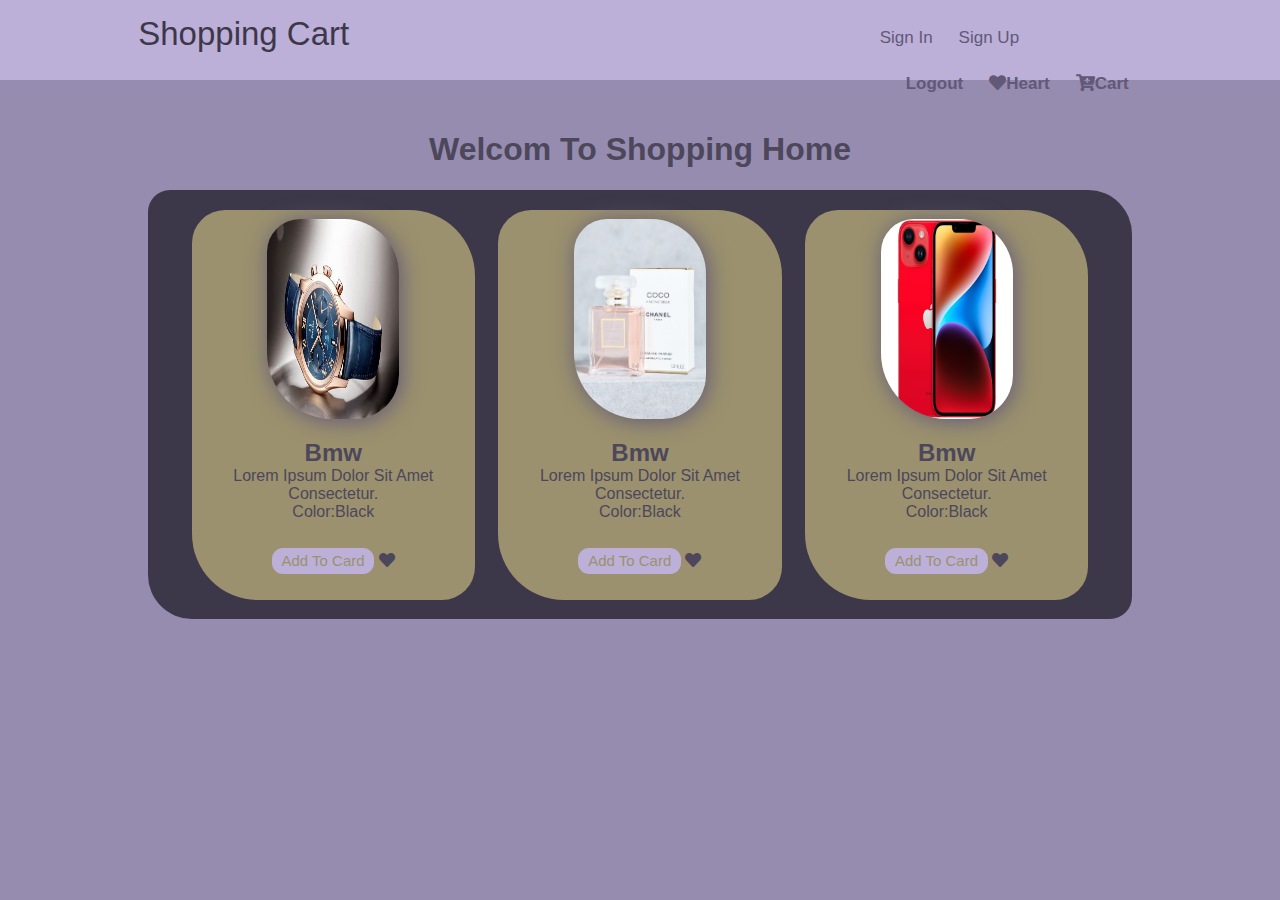
==== index.html @ 81900b55 "1" ====
<!DOCTYPE html>
<html lang="en">
<head>
    <meta charset="UTF-8">
    <meta http-equiv="X-UA-Compatible" content="IE=edge">
    <meta name="viewport" content="width=device-width, initial-scale=1.0">
    <title>App1-Shopping</title>
    <link rel="stylesheet" href="./assets/css/style.css">
    <link rel="stylesheet" href="./assets/css/all.css">
    <link rel="stylesheet" href="./assets/css/all.min.css">
    <link rel="icon" href="./img/shop.jpg">
    <link href="https://cdn.jsdelivr.net/npm/bootstrap@5.3.0-alpha2/dist/css/bootstrap.min.css" rel="stylesheet"
    integrity="sha384-aFq/bzH65dt+w6FI2ooMVUpc+21e0SRygnTpmBvdBgSdnuTN7QbdgL+OapgHtvPp" crossorigin="anonymous">

</head>

    <body>

        <header>

            <div class="container">
            
                <div class="header-content">
                    <a href="index.html" class="shppca" >shopping cart</a>
                    <nav>
                        <ul id="links">
                            <!-- <li> <a href="index.html">Home</a> </li> -->
                            <li> <a href="login.html">Sign in </a></li>
                            <li> <a href="register.html">Sign up</a></li>
                        </ul>

                        <ul class="user-info">

                            <li><a href="#" class="user"> </a></li>
                            <li><a href="#">logout</a></li>
                            <li><a href="#"> <i class="fa fa-heart"></i>heart </a></li>
                            <li> <a href="#"> <i class="fa fa-cart-plus"></i>cart </a></li>

                        </ul>
                        
                    </nav>
            
                </div> <!-- end header-content-->
            
            </div> <!--end container-->
            
        </header>


        <section class="home-sec">

            <h1> welcom to shopping home </h1>

            <div class="container">


                <div class="products">

                    <div class="product-item">
                        
                            <img src="./img/watc.jpeg" alt="">

                            <div class="prod-item-des">

                                <h2>bmw </h2>
                                <p>Lorem ipsum dolor sit amet consectetur.</p>
                                <span>color:black</span>

                            </div> <!-- end prod-item-des -->

                            <div class="prod-item-action">
                                <button> add to card</button>
                                <i class="fa fa-heart"></i>
                        

                        </div> <!--end prod-item-action -->


                    </div> <!--end product-item-->


                    <div class="product-item">
                        <img src="./img/coco.jpg" alt="">
                    
                        <div class="prod-item-des">
                    
                            <h2>bmw </h2>
                            <p>Lorem ipsum dolor sit amet consectetur.</p>
                            <span>color:black</span>
                    
                        </div> <!-- end prod-item-des -->
                    
                        <div class="prod-item-action">
                            <button> add to card</button>
                            <i class="fa fa-heart"></i>
                    
                    
                        </div> <!--end prod-item-action -->
                    
                    
                    </div> <!--end product-item-->

                    <div class="product-item">
                        <img src="./img/ihponn.jpeg" alt="">
                    
                        <div class="prod-item-des">
                    
                            <h2>bmw </h2>
                            <p>Lorem ipsum dolor sit amet consectetur.</p>
                            <span>color:black</span>
                    
                        </div> <!-- end prod-item-des -->
                    
                        <div class="prod-item-action">
                            <button> add to card</button>
                            <i class="fa fa-heart"></i>
                    
                    
                        </div> <!--end prod-item-action -->
                    
                    
                    </div> <!--end product-item-->




                </div> <!--end products-->


            </div> <!--end container-->


        </section>

        


        <script src="https://cdn.jsdelivr.net/npm/bootstrap@5.3.0-alpha2/dist/js/bootstrap.bundle.min.js"
            integrity="sha384-qKXV1j0HvMUeCBQ+QVp7JcfGl760yU08IQ+GpUo5hlbpg51QRiuqHAJz8+BrxE/N"
            crossorigin="anonymous"></script>

        <script src="./assets/js/app.js"></script>
        
    </body>

</html>
---- assets/css/style.css ----
*{
    margin: 0;
    padding: 0;
    box-sizing: border-box;
    /* background-color: rgb(150, 140, 176) ; */
}
body{
    font-family: 'Lucida Sans', 'Lucida Sans Regular', 'Lucida Grande', 'Lucida Sans Unicode', Geneva, Verdana, sans-serif !important;
    text-transform: capitalize;
    background-color: rgb(150, 140, 176) !important;
}

/* ------------------------------------------------------------ */

header{
    height: 80px;
    background-color: rgb(188, 176, 217);
    /* display: flex; */
    /* justify-content: center; */
    padding: 1%;
    /* margin: auto; */
    /* overflow: hidden; */
}
.container{
    width: 80%;
    /* background-color: rgb(123, 83, 30); */
    margin: auto;
    padding-top: 0.20%;
}
.header-content{
/* background-color: rgb(80, 31, 59); */
display: flex;
justify-content: space-between;
/* align-items: center; */
}
.header-content .shppca{
        color: #3d3849;
        display: inline-block;
        text-decoration: none;
        font-size: 33px;
        /* font-weight: 600; */
}

.user-info{
    /* display: none;*/
        display:flex;
    /* padding: 0.25%; */
    font-size: 22px;
    color: #9b916e;
    font-weight: 600;
    justify-content: space-between;
    /* align-items: center; */
    /* background-color: #625978; */
}
.header-content .user-info .user {
 /* padding: .25%; */

}
nav ul{
    display: flex;
    list-style: none;
    /* background-color: blue; */
    margin: auto;
}
nav ul li {
    /*background-color: #3eaa69;
    */padding: 2px;
}
nav ul a{
    color: #625978;
    padding: 11px;
    display: block;
    text-decoration: none;
    font-size: 17px;
    min-width: 22px;
    transition: all .3s ease;
        -webkit-transition: all .3s ease;
        -moz-transition: all .3s ease;
        -ms-transition: all .3s ease;
        -o-transition: all .3s ease;
    /* align-items: stretch; to work with this prpo you have to use min width */
}
nav ul li:hover a {
    /* color: rgb(190, 155, 65) ; */
color: #9b916e;
}

/* ------------------------------------------------------------- */


section{
    margin: auto;
    text-align: center;
    background-color: rgb(150, 140, 176);
    padding: 4% 2%;
    color: #4d475b;
    /* height: 88vh; */
}
 .section-form form{
    width: 55%;
    display: flex;
    margin: 2%  auto;
    background-color: rgb(197, 189, 218);
    flex-direction: column;
    /* justify-content: space-around; */
    padding: 1%;
}
.section-form form a{
    color: #9b916e;
    text-decoration: none;
    font-weight: bold;
}
.section-form form input{
    /* input doesnt follow to inhirti and didnt apply any prop from outside */
    background-color: rgb(222, 215, 240);
    padding: 1%;
    margin: 2%;
    /* display: block;
    width: 100%; */
    color: #3b3647;
    /* color: #bab39b; */
    border: none;
}
.section-form form input:focus{
    outline: none;
    border: none;
}
.section-form form input::placeholder {
    color: #bab39b;   
    text-transform: capitalize;
}
.section-form form input[type=submit]{
    background-color: rgb(127, 118, 152);
    color: rgb(218, 216, 186) ;
    transition: all .3s ease;
    -webkit-transition: all .3s ease;
    -moz-transition: all .3s ease;
    -ms-transition: all .3s ease;
    -o-transition: all .3s ease;
}
.section-form form input[type=submit]:hover {
    /* background-color:rgb(190, 155, 65) ; */
    /* background-color: #b0a88c; */
   /* background-color: #9b916e; */
    background-color: #bab39b;
    color:rgb(127, 118, 152);
}

/* --------------------------------------------------- */


.home-sec .products{
    width: 100%;
    margin: 2% auto;
    background-color: #3d3849;
    padding: 2%;
    display: flex;
    justify-content: space-evenly;
    border-radius: 22px 44px 22px 44px;
    -webkit-border-radius: 22px 44px 22px 44px;
    -moz-border-radius: 22px 44px 22px 44px;
    -ms-border-radius: 22px 44px 22px 44px;
    -o-border-radius: 22px 44px 22px 44px;
}

.home-sec .products .product-item{
        width: 30%;
        background-color: #9b916e;
        border-radius: 33px 66px 33px 66px;
        -webkit-border-radius: 33px 66px 33px 66px;
        -moz-border-radius: 33px 66px 33px 66px;
        -ms-border-radius: 33px 66px 33px 66px;
        -o-border-radius: 33px 66px 33px 66px;
        padding: 1%;
}

.home-sec .products .product-item img {
    /* width: 200px; */
    height: 200px;
    width: 50%;
    border-radius: 33px 55px 44px 66px;
    -webkit-border-radius: 33px 55px 44px 66px;
    -moz-border-radius: 33px 55px 44px 66px;
    -ms-border-radius: 33px 55px 44px 66px;
    -o-border-radius: 33px 55px 44px 66px;
    box-shadow: 2px 2px 22px #625978;
}

.home-sec .products .product-item .prod-item-des{
    /* background-co/lor: #e2b71c; */
     margin: 2% 0;
     padding: 4%;

}

.home-sec .products .product-item .prod-item-action {
    /* background-color: #ffe791;  */
    margin: 2% 0;
    padding: 4%;
}

.home-sec .products .product-item .prod-item-action button{
       background-color: #BCB0D9;
       padding: 2% 4%;
       color: #9b916e;
       border: none;
       text-transform: capitalize;
       font-size: 15px;
       font-weight: 300;
       border-radius: 11px;
       -webkit-border-radius: 11px;
       -moz-border-radius: 11px;
       -ms-border-radius: 11px;
       -o-border-radius: 11px;
       transition: all .3s ease;
       -webkit-transition: all .3s ease;
       -moz-transition: all .3s ease;
       -ms-transition: all .3s ease;
       -o-transition: all .3s ease;
}

.home-sec .products .product-item .prod-item-action button:hover {
    background-color: #d8cfb0;
     color: #8679a3;
}
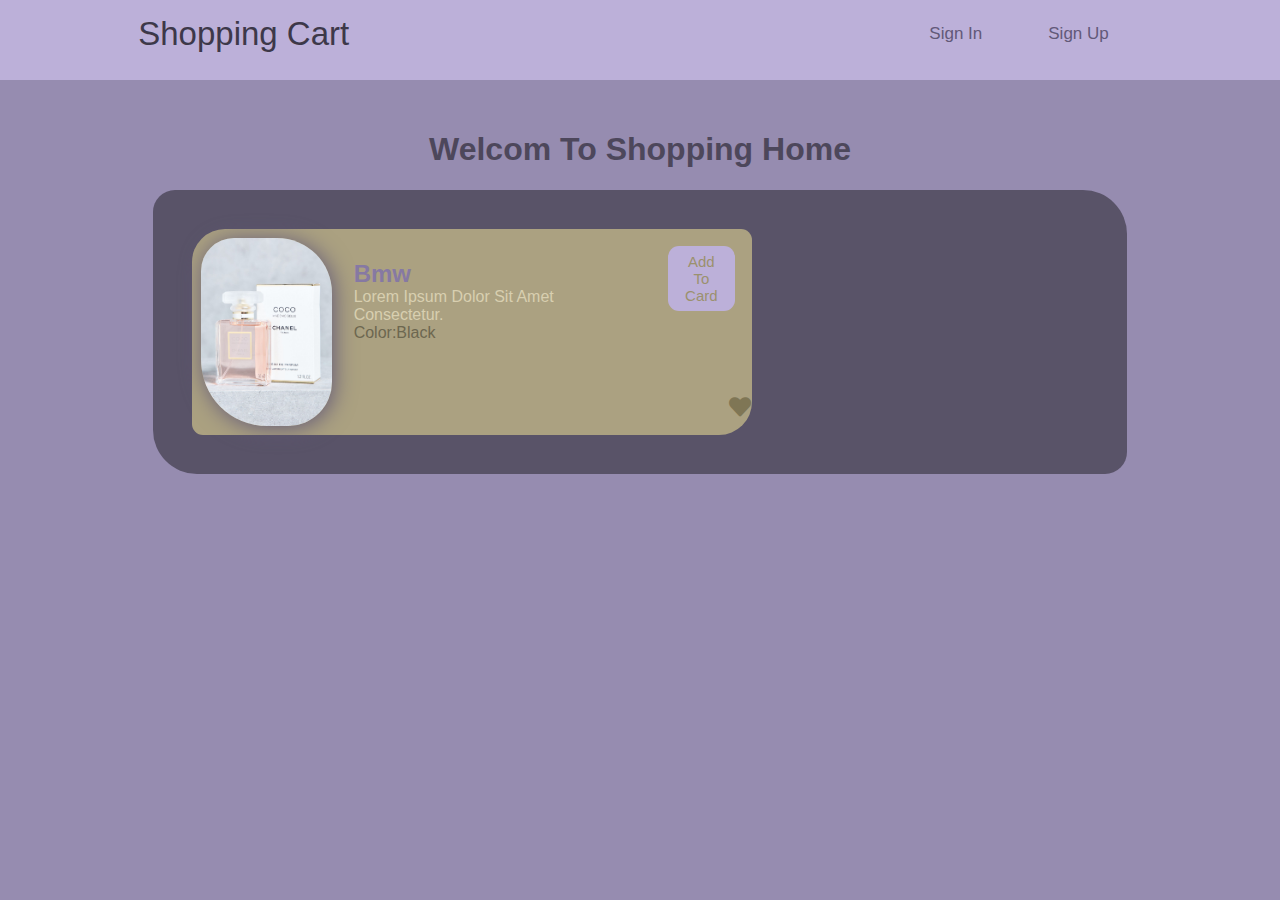
==== commit a9c72d2d: "2" ====
--- a/index.html
+++ b/index.html
@@ -23,6 +23,7 @@
                 <div class="header-content">
                     <a href="index.html" class="shppca" >shopping cart</a>
                     <nav>
+
                         <ul id="links">
                             <!-- <li> <a href="index.html">Home</a> </li> -->
                             <li> <a href="login.html">Sign in </a></li>
@@ -31,11 +32,23 @@
 
                         <ul class="user-info">
 
-                            <li><a href="#" class="user"> </a></li>
-                            <li><a href="#">logout</a></li>
-                            <li><a href="#"> <i class="fa fa-heart"></i>heart </a></li>
-                            <li> <a href="#"> <i class="fa fa-cart-plus"></i>cart </a></li>
+                            <li> <a href="#" class="logout"> Log Out </a> </li>
 
+                            <li class="user">   </li>
+
+                            <li>  <i class="fa fa-heart"></i>   </li>
+
+                            <li>  <i class="fa fa-cart-plus "> </i>  
+                                <span class="padge"> 1 </span>
+
+                                <div class="cards-prod">
+                                    <div> </div>
+ 
+                                    <!-- <a href="cardProduct.html"> view all prouducts </a> -->
+
+                                </div> <!-- end cards-prod-->
+                            
+                            </li>
                         </ul>
                         
                     </nav>
@@ -55,31 +68,10 @@
 
 
                 <div class="products">
+                    
 
                     <div class="product-item">
-                        
-                            <img src="./img/watc.jpeg" alt="">
 
-                            <div class="prod-item-des">
-
-                                <h2>bmw </h2>
-                                <p>Lorem ipsum dolor sit amet consectetur.</p>
-                                <span>color:black</span>
-
-                            </div> <!-- end prod-item-des -->
-
-                            <div class="prod-item-action">
-                                <button> add to card</button>
-                                <i class="fa fa-heart"></i>
-                        
-
-                        </div> <!--end prod-item-action -->
-
-
-                    </div> <!--end product-item-->
-
-
-                    <div class="product-item">
                         <img src="./img/coco.jpg" alt="">
                     
                         <div class="prod-item-des">
@@ -100,27 +92,7 @@
                     
                     </div> <!--end product-item-->
 
-                    <div class="product-item">
-                        <img src="./img/ihponn.jpeg" alt="">
                     
-                        <div class="prod-item-des">
-                    
-                            <h2>bmw </h2>
-                            <p>Lorem ipsum dolor sit amet consectetur.</p>
-                            <span>color:black</span>
-                    
-                        </div> <!-- end prod-item-des -->
-                    
-                        <div class="prod-item-action">
-                            <button> add to card</button>
-                            <i class="fa fa-heart"></i>
-                    
-                    
-                        </div> <!--end prod-item-action -->
-                    
-                    
-                    </div> <!--end product-item-->
-
 
 
 
--- a/assets/css/style.css
+++ b/assets/css/style.css
@@ -23,52 +23,120 @@
 }
 .container{
     width: 80%;
-    /* background-color: rgb(123, 83, 30); */
+    /* background-color: rgb(255, 148, 9); */
     margin: auto;
     padding-top: 0.20%;
 }
 .header-content{
-/* background-color: rgb(80, 31, 59); */
+    /* width: 99%; */
+/* background-color: rgb(193, 64, 137); */
 display: flex;
 justify-content: space-between;
-/* align-items: center; */
-}
+align-items: center;
+/* flex-direction: column; */
+
+}
+
 .header-content .shppca{
         color: #3d3849;
         display: inline-block;
         text-decoration: none;
         font-size: 33px;
-        /* font-weight: 600; */
-}
-
+}
+
+nav {
+    display: flex;
+    justify-content: space-evenly;
+    flex-direction: row-reverse;
+    /* background-color: rgb(206, 0, 0); */
+    /* width: 66%; */
+    
+
+}
+nav ul {
+    display: flex;
+    list-style: none;
+    /* background-color: rgb(91, 40, 56); */
+    margin: auto;
+    justify-content: center;
+}
+.links {
+    /* background-color: rgb(255, 167, 152); */
+    /* padding: 1%;
+        margin: 1%; */
+    display: none;
+    /* display: flex; */
+}
 .user-info{
-    /* display: none;*/
-        display:flex;
+    display: none;
+    /* display:flex; */
     /* padding: 0.25%; */
     font-size: 22px;
     color: #9b916e;
     font-weight: 600;
-    justify-content: space-between;
-    /* align-items: center; */
-    /* background-color: #625978; */
+    /* background-color: rgb(47, 47, 159); */
+    flex-direction: row-reverse;
+    /* width: 55%; */
+        /* margin-left: auto;
+            text-align: right; */
+            position: relative;
 }
 .header-content .user-info .user {
- /* padding: .25%; */
-
-}
-nav ul{
-    display: flex;
-    list-style: none;
-    /* background-color: blue; */
-    margin: auto;
+ /* padding-top: .25%; */
+    /* background-color: rgb(255, 88, 121); */
+    display: none;
+    color: #9b916e;
+    /* border-left: 1px solid#9b916e; */
+    /* border-bottom: 1px solid #9b916e; */
+    /* border-right: 1px solid #9b916e; */
+    font-size: 15px;
+    align-items: center;
+    justify-content: center;
+    /* margin-right: 2%; */
+        padding: 9px 33px;
+}
+.header-content .user-info li i{
+    display: flex;
+    /* padding: 0; */
+    margin: 9px 22px 9px 0px;
+    color: #625978;
+    cursor: pointer;
+    width: 9%;
+    /* background-color: #9b916e; */
+        transition: all .3s ease;
+            -webkit-transition: all .3s ease;
+            -moz-transition: all .3s ease;
+            -ms-transition: all .3s ease;
+            -o-transition: all .3s ease;
 }
 nav ul li {
-    /*background-color: #3eaa69;
-    */padding: 2px;
-}
+    /* background-color: #004f20; */
+   text-align: center;
+   justify-content: center;
+   margin: auto;
+}
+ 
+nav .user-info li .padge{
+    display: flex;
+    width: 17px;
+    height: 17px;
+    justify-content: center;
+    background-color: #433958;
+    position: absolute;
+    top: -8px;
+    left: 50px;
+    font-size: 13px;
+    border-radius: 50px;
+    -webkit-border-radius: 50px;
+    -moz-border-radius: 50px;
+    -ms-border-radius: 50px;
+    -o-border-radius: 50px;
+    text-align: center;
+}
+
 nav ul a{
     color: #625978;
-    padding: 11px;
+    padding: 9px 33px;
     display: block;
     text-decoration: none;
     font-size: 17px;
@@ -79,8 +147,9 @@
         -ms-transition: all .3s ease;
         -o-transition: all .3s ease;
     /* align-items: stretch; to work with this prpo you have to use min width */
-}
-nav ul li:hover a {
+    /* background-color: yellow; */
+}
+nav ul li:hover a  , .user-info li i:hover{
     /* color: rgb(190, 155, 65) ; */
 color: #9b916e;
 }
@@ -148,36 +217,38 @@
 
 /* --------------------------------------------------- */
 
-
+ 
 .home-sec .products{
-    width: 100%;
+    width: 99%;
     margin: 2% auto;
-    background-color: #3d3849;
+    background-color: #504a5edf;
     padding: 2%;
-    display: flex;
-    justify-content: space-evenly;
+    /* text-align: center */
+    /* display: flex;
+    justify-content: space-evenly; */
     border-radius: 22px 44px 22px 44px;
     -webkit-border-radius: 22px 44px 22px 44px;
     -moz-border-radius: 22px 44px 22px 44px;
     -ms-border-radius: 22px 44px 22px 44px;
     -o-border-radius: 22px 44px 22px 44px;
 }
-
 .home-sec .products .product-item{
-        width: 30%;
-        background-color: #9b916e;
-        border-radius: 33px 66px 33px 66px;
-        -webkit-border-radius: 33px 66px 33px 66px;
-        -moz-border-radius: 33px 66px 33px 66px;
-        -ms-border-radius: 33px 66px 33px 66px;
-        -o-border-radius: 33px 66px 33px 66px;
+        width: 60%;
+        display: flex;
+        justify-content: space-evenly;
+        background-color: #b0a682f1;
+        border-radius: 33px 11px 33px 11px;
+        -webkit-border-radius: 33px 11px 33px 11px;
+        -moz-border-radius: 33px 11px 33px 11px;
+        -ms-border-radius: 33px 11px 33px 11px;
+        -o-border-radius: 33px 11px 33px 11px;
         padding: 1%;
-}
-
+        margin: 2%;
+}
 .home-sec .products .product-item img {
-    /* width: 200px; */
-    height: 200px;
-    width: 50%;
+    height: 188px;
+    /* width: 50%; */
+     width: 25%;
     border-radius: 33px 55px 44px 66px;
     -webkit-border-radius: 33px 55px 44px 66px;
     -moz-border-radius: 33px 55px 44px 66px;
@@ -185,25 +256,43 @@
     -o-border-radius: 33px 55px 44px 66px;
     box-shadow: 2px 2px 22px #625978;
 }
-
 .home-sec .products .product-item .prod-item-des{
-    /* background-co/lor: #e2b71c; */
-     margin: 2% 0;
-     padding: 4%;
-
-}
-
+     margin: 2%;
+     padding:2%;
+     /* width: 44%; */
+     /* background-color: #e6c344; */
+     text-align: left;
+}
+.home-sec .products .product-item .prod-item-des h2 {
+    color: #8679a3;
+}
+.home-sec .products .product-item .prod-item-des p {
+    color: #d8cfb0;
+}
+.home-sec .products .product-item .prod-item-des span {
+    color: #6d6750;
+}
 .home-sec .products .product-item .prod-item-action {
-    /* background-color: #ffe791;  */
-    margin: 2% 0;
-    padding: 4%;
+    margin: .5%;
+    padding: 1%;
+    flex: 1;
+     /* flex =  flexbasis and flex shrink  */
+    text-align: right;
+    /* background-color: #3d3849; */
+    display: flex;
+    justify-content: space-between;
+    flex-direction: column;
+    /* cursor: pointer;
+    width: 20%; */
 }
 
 .home-sec .products .product-item .prod-item-action button{
        background-color: #BCB0D9;
-       padding: 2% 4%;
+       padding: 7px 17px ;
        color: #9b916e;
        border: none;
+       cursor: pointer;
+       margin-left: auto;
        text-transform: capitalize;
        font-size: 15px;
        font-weight: 300;
@@ -218,8 +307,24 @@
        -ms-transition: all .3s ease;
        -o-transition: all .3s ease;
 }
-
 .home-sec .products .product-item .prod-item-action button:hover {
     background-color: #d8cfb0;
+    color: #8679a3;
+}
+.home-sec .products .product-item .prod-item-action i {
+    display: block;
+    cursor: pointer;
+    width: 9%;
+    margin-left: auto;
+    color: #7f7655;
+    transition: all .3s ease;
+    -webkit-transition: all .3s ease;
+    -moz-transition: all .3s ease;
+    -ms-transition: all .3s ease;
+    -o-transition: all .3s ease;
+    font-size: 22px ;
+}
+.home-sec .products .product-item .prod-item-action i:hover {
      color: #8679a3;
-}+}
+
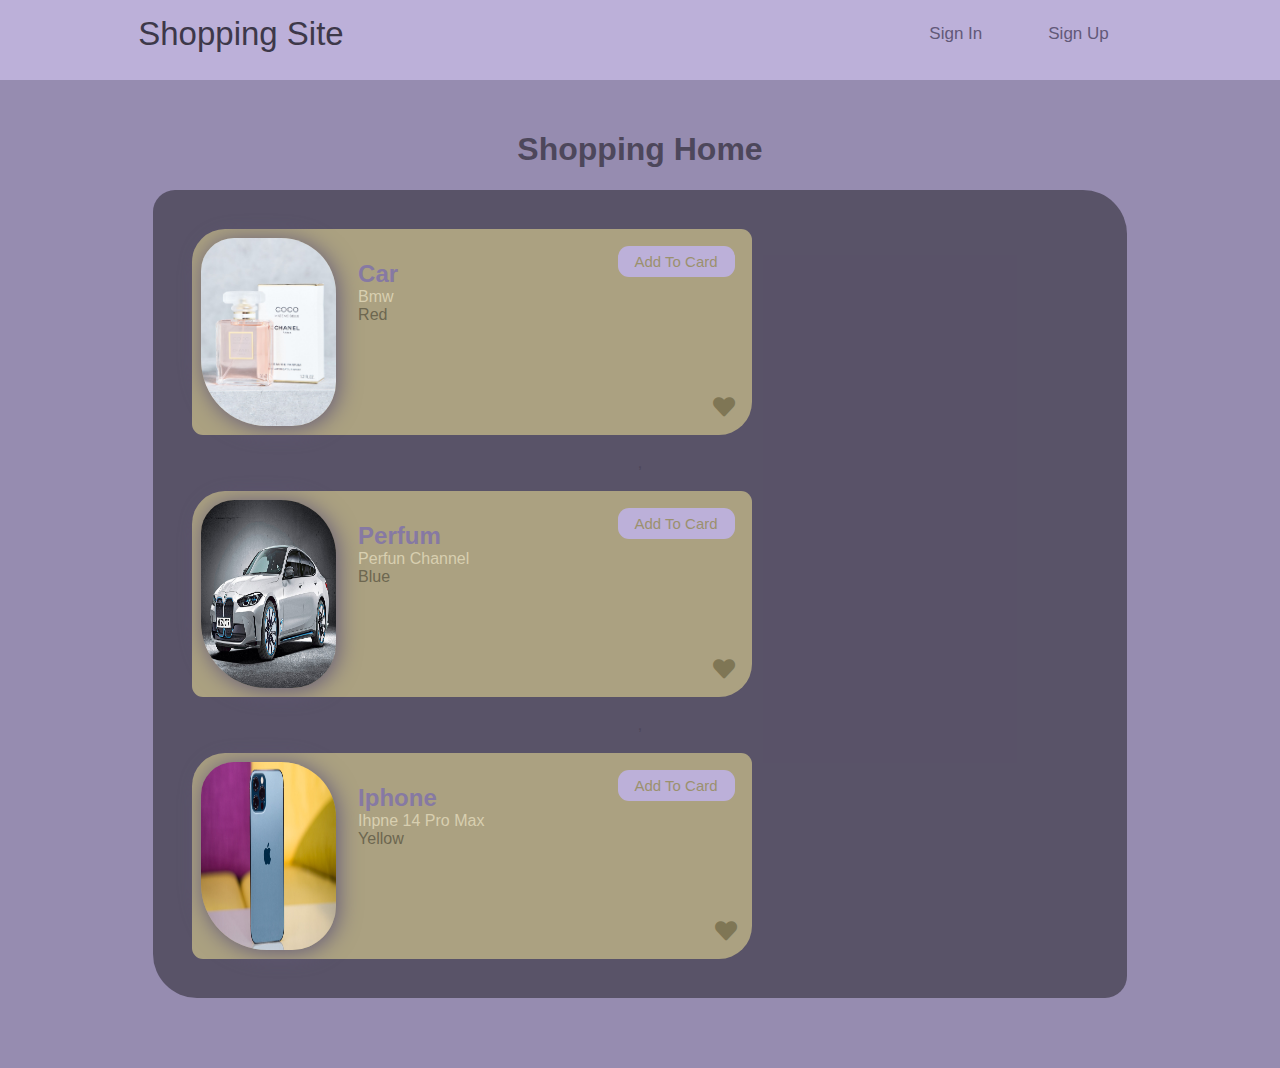
==== commit c02b2310: "3" ====
--- a/index.html
+++ b/index.html
@@ -21,7 +21,7 @@
             <div class="container">
             
                 <div class="header-content">
-                    <a href="index.html" class="shppca" >shopping cart</a>
+                    <a href="index.html" class="shppca" >shopping Site</a>
                     <nav>
 
                         <ul id="links">
@@ -42,9 +42,9 @@
                                 <span class="padge"> 1 </span>
 
                                 <div class="cards-prod">
-                                    <div> </div>
+                                    <div class="cardsProdBox"> </div>
  
-                                    <!-- <a href="cardProduct.html"> view all prouducts </a> -->
+                                    <a href="cardProduct.html"> view all prouducts </a>
 
                                 </div> <!-- end cards-prod-->
                             
@@ -62,17 +62,17 @@
 
         <section class="home-sec">
 
-            <h1> welcom to shopping home </h1>
+            <h1> shopping home </h1>
 
             <div class="container">
 
 
                 <div class="products">
-                    
+
 
                     <div class="product-item">
 
-                        <img src="./img/coco.jpg" alt="">
+                        <img src="./img/coco.jpg" alt="coco">
                     
                         <div class="prod-item-des">
                     
@@ -83,7 +83,9 @@
                         </div> <!-- end prod-item-des -->
                     
                         <div class="prod-item-action">
-                            <button> add to card</button>
+                            <button class = "addToCard" onclick="addToCard()" > add to card</button>
+                            <!-- <button class = "addToCard" onclick="addToCard(itm.id)" > add to card</button> -->
+                            <!-- <button onclick="check()" > add to card</button> -->
                             <i class="fa fa-heart"></i>
                     
                     
--- a/assets/css/style.css
+++ b/assets/css/style.css
@@ -50,8 +50,6 @@
     flex-direction: row-reverse;
     /* background-color: rgb(206, 0, 0); */
     /* width: 66%; */
-    
-
 }
 nav ul {
     display: flex;
@@ -69,23 +67,21 @@
 }
 .user-info{
     display: none;
-    /* display:flex; */
-    /* padding: 0.25%; */
     font-size: 22px;
     color: #9b916e;
     font-weight: 600;
     /* background-color: rgb(47, 47, 159); */
     flex-direction: row-reverse;
-    /* width: 55%; */
-        /* margin-left: auto;
-            text-align: right; */
-            position: relative;
+    position: relative;
 }
 .header-content .user-info .user {
  /* padding-top: .25%; */
     /* background-color: rgb(255, 88, 121); */
     display: none;
     color: #9b916e;
+        background-image: linear-gradient(to right , #9b916e , #625978 , #433958,#7f7655 , #9b916e , #433958  ,#7f7655, #433958 , #625978 , #7f7655 );
+        -webkit-background-clip: text;
+        -webkit-text-fill-color: transparent;
     /* border-left: 1px solid#9b916e; */
     /* border-bottom: 1px solid #9b916e; */
     /* border-right: 1px solid #9b916e; */
@@ -134,7 +130,30 @@
     text-align: center;
 }
 
-nav ul a{
+nav .user-info li .cards-prod{
+        position: absolute;
+        top: 60px;
+        left:40px;
+        /* transform:translate(-40px , 0) ; */
+        width: 244px;
+        background-color: #bab39b;
+        text-align: center;
+        padding: 2%;
+        border:1px solid #4d475b;
+        font-size: 13px;
+        color: #6d6750;
+}
+nav .user-info li .cards-prod a {
+font-size: 13px;
+padding: 2%;
+background-color: #595368;
+color: #BCB0D9;
+}
+nav .user-info li .cards-prod a:hover{
+    color: #BAB39B;
+}
+
+ul a{
     color: #625978;
     padding: 9px 33px;
     display: block;
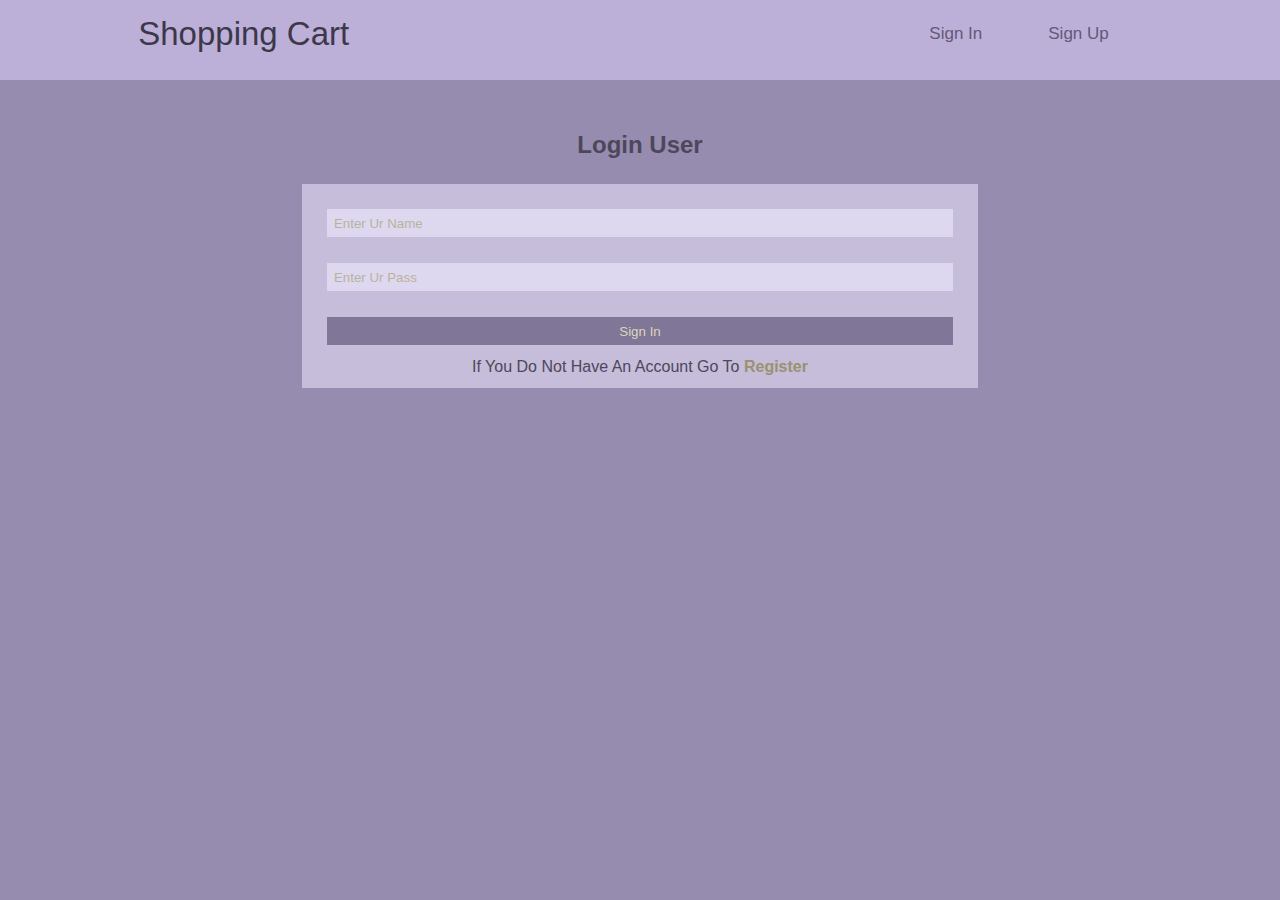
==== commit 1195da21: "4" ====
--- a/index.html
+++ b/index.html
@@ -38,9 +38,8 @@
 
                             <li>  <i class="fa fa-heart"></i>   </li>
 
-                            <li>  <i class="fa fa-cart-plus "> </i>  
-                                <span class="padge"> 1 </span>
-
+                            <li class="shoppingCart">  <i class="fa fa-cart-plus "> </i>  
+                                <span class="padge">  </span>
                                 <div class="cards-prod">
                                     <div class="cardsProdBox"> </div>
  
--- a/assets/css/style.css
+++ b/assets/css/style.css
@@ -113,7 +113,7 @@
 }
  
 nav .user-info li .padge{
-    display: flex;
+    display: none;
     width: 17px;
     height: 17px;
     justify-content: center;
@@ -137,15 +137,17 @@
         /* transform:translate(-40px , 0) ; */
         width: 244px;
         background-color: #bab39b;
-        text-align: center;
+        text-align: left;
         padding: 2%;
         border:1px solid #4d475b;
         font-size: 13px;
         color: #6d6750;
+        display: none;
 }
 nav .user-info li .cards-prod a {
 font-size: 13px;
 padding: 2%;
+text-align: center;
 background-color: #595368;
 color: #BCB0D9;
 }
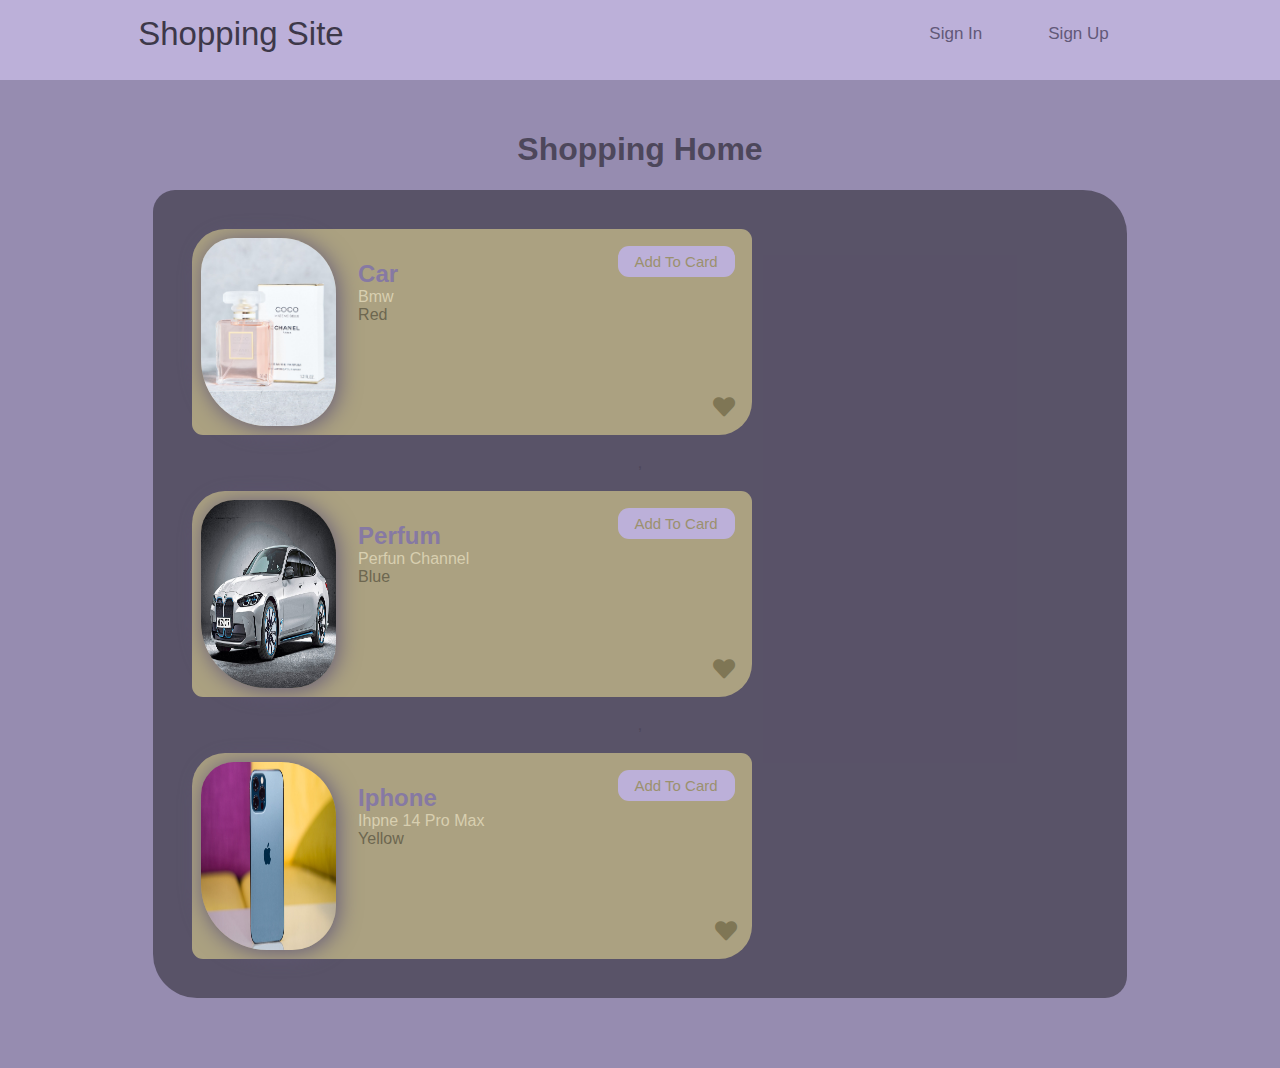
==== commit cf70b580: "5" ====
--- a/index.html
+++ b/index.html
@@ -111,7 +111,7 @@
         <script src="https://cdn.jsdelivr.net/npm/bootstrap@5.3.0-alpha2/dist/js/bootstrap.bundle.min.js"
             integrity="sha384-qKXV1j0HvMUeCBQ+QVp7JcfGl760yU08IQ+GpUo5hlbpg51QRiuqHAJz8+BrxE/N"
             crossorigin="anonymous"></script>
-
+        <script src="./assets/js/user-nav.js"></script>
         <script src="./assets/js/app.js"></script>
         
     </body>
